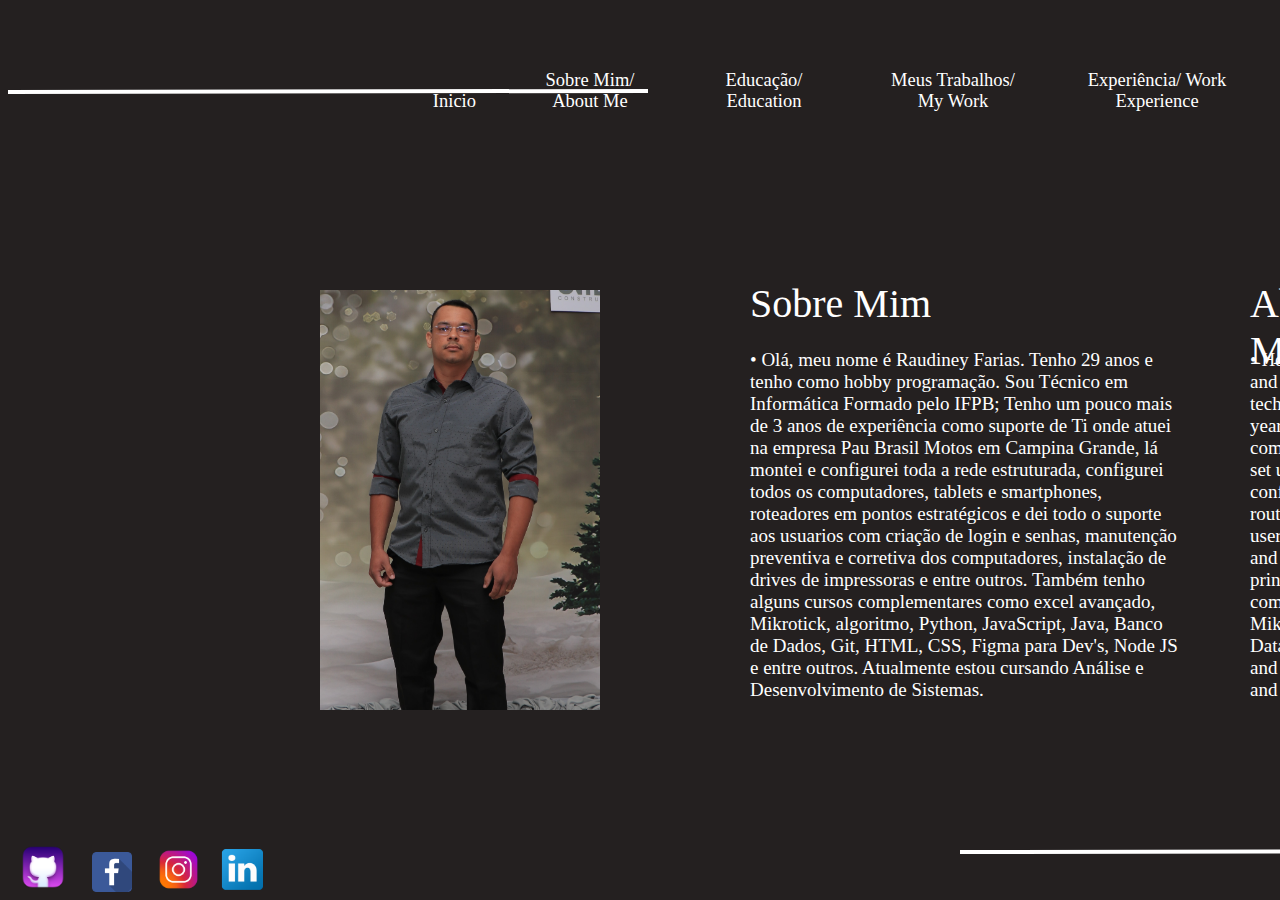
==== about.html @ a568d7b8 "Add files via upload" ====
<!DOCTYPE html>
<html lang="en">
<head>
    <meta charset="UTF-8">
    <meta name="viewport" content="width=device-width, initial-scale=1.0">
    <title>Sobre mim /About Me </title>
    <link rel="stylesheet" type="text/css" href="main.css" media="screen" />
</head>
<body>
    <nav class="menu">
        <ul>
            <li id="Inicio"><a href="index.html">Inicio</a></li>
            <li id = "about"><a href="about.html">Sobre Mim/ About Me</a></li>
            <li id="education"><a href="education.html">Educação/ Education</a></li>
            <li id="myWork" ><a href="myWork.html">Meus Trabalhos/ My Work</a></li>
            <li id="experience"><a href="experience.html">Experiência/ Work Experience</a></li>
        </ul>
    </nav>

    <p id="sobreMim">• Olá, meu nome é Raudiney Farias. Tenho 29 anos e tenho como hobby programação. Sou Técnico em Informática Formado pelo IFPB; Tenho um pouco mais de 3 anos de experiência como suporte de Ti onde atuei na empresa Pau Brasil Motos em Campina Grande, lá montei e configurei toda a rede estruturada, configurei todos os computadores, tablets e smartphones, roteadores em pontos estratégicos e dei todo o suporte aos usuarios com criação de login e senhas, manutenção preventiva e corretiva dos computadores, instalação de drives de impressoras e entre outros. Também tenho alguns cursos complementares como excel avançado, Mikrotick, algoritmo, Python, JavaScript, Java, Banco de Dados, Git, HTML, CSS, Figma para Dev's, Node JS e entre outros. Atualmente estou cursando Análise e Desenvolvimento de Sistemas.</p>

    <p id="aboutMe">• Hello, my name is Raudiney Farias. I'm 29 years old and my hobby is programming. I am a computer technician graduated from IFPB; I have a little over 3 years of experience as IT support where I worked at the company Pau Brasil Motos in Campina Grande, there I set up and configured the entire structured network, configured all computers, tablets and smartphones, routers at strategic points and gave all the support for users with creating logins and passwords, preventive and corrective maintenance of computers, installation of printer drivers, among others. I also have some complementary courses such as advanced excel, Mikrotick, algorithm, Python, JavaScript, Java, Database, Git, HTML, CSS, Figma for Dev's, Node JS and others. I am currently studying Systems Analysis and Development.</p>

    <img src="Fotos portifolio/Raudiney.jpg" alt="perfil" id="imagemRaudiney">
    <div id="tituloSobre">Sobre Mim</div>
    <div id="tituloAbout">About Me</div>

    <div class="line-div"></div>
    <div class="line-div2"></div>

    <a href="https://github.com/RaudineyFarias" target="_blank"><img src="github_icon.ico" alt="GitHub" id="github" ></a>
    <img src="facebook_icon.ico" alt="Facebook" id="facebook">
    <a href="https://www.instagram.com/raudineyfarias/" target="_blank"><img src="instagram_icon.ico" alt="Instagram" id="instagram"></a>
    <a href="https://www.linkedin.com/in/raudiney-farias-337247237/" target="_blank"><img src="linkedin_icon.ico" alt="Linkedin" id="linkedin"></a>
    
</body>
</html>
---- main.css ----
:root{
  margin: 0;
  padding: 0;
  background-color: #242020;
  font-size: 65,2%;
}


.nome {
  width: 768px;
  height: 93px;

}
.container {
  display: flex;
  flex-wrap: wrap; /* Permite que os itens se quebrem em uma nova linha */
  justify-content: space-around; /* Distribui os itens com espaço ao redor */
}

.item {
  flex: 1 1 200px; /* Item flexível com um tamanho mínimo de 200px */
  margin: 10px;
}

.nome .text-wrapper {
  position: fixed;
  width: 768px;
  top: 480px;
  left: 570px;
  font-family: 'Zen Dots';
  font-weight: 400;
  color: #ffffff;
  font-size: 64px;
  letter-spacing: 0;
  line-height: normal;
}
.portifolio {
  width: 450px;
  height: 46px;
}

.portifolio .text-wrapper {
  position: fixed;
  width: 450px;
  top: 450px;
  left: 570px;
  font-family: "Zen Dots";
  font-weight: 400;
  color: #ffffff;
  font-size: 32px;
  letter-spacing: 0;
  line-height: normal;
}


nav {
  padding: 10px 0; /* Espaçamento ao redor do menu */
  text-align: right; /* Centraliza o menu horizontalmente */
  color: white;
  position: relative;
  top: 40px;
  font-family: 'Zen Antique';
}

/*LInha Superior alinhada com o menu*/
.line-div {
  width: 50%;
  position: absolute;
  top: 90px;
  border: 2px solid #fff;
  box-sizing: border-box;
  height: 2px;
  transform: rotate(-0.1deg);
  transform-origin: 0 0;
  }


/*Linha Inferior*/
.line-div2 {
  width: 50%;
  position: absolute;
  top: 850px;
  left: 960px;
  border: 2px solid #fff;
  box-sizing: border-box;
  height: 2px;
  transform: rotate(-0.1deg);
  transform-origin: 0 0;
  }  

/* Remove bullets da lista */
.menu {
  list-style-type: none;
  padding: 0;
  margin: 10px;
}

@media (max-width: 768px) {
  .menu ul {
      flex-direction: column; /* Altera para uma coluna */
      align-items: center; /* Alinha itens no centro */
  }
  .menu li {
    padding: 10px 0;
  }
  
}

/* Exibe os itens lado a lado */
.menu li {
  display: inline-block;
  margin-right: 10px; /* Espaçamento entre os itens */
}

/* Último item sem margem direita */
.menu li:last-child {
  margin-right: 10px;
}

/* Estilização dos links */
.menu a {
  display: inline-block;
  padding: 14px 20px;
  font-size: 18.5px;
  text-decoration: none;
  color: white;
  font-family:'Zen Antique';
}

/* Alterar a cor ao passar o mouse */
.menu a:hover {
  background-color: #575757;
}
#inicio{
  width: 190px;
  height: 90px;
  text-align: center;
}
#myWork{
  width: 190px;
  height: 90px;
  text-align: center;

}
#experience{
  width: 190px;
  height: 80px;
  text-align: center;

}
#education{
  width: 160px;
  height: 80px;
  text-align: center;
}

#about{
  width: 160px;
  height: 80px;
  text-align: center;

}

#cover{
  width: 160px;
  height: 80px;
  text-align: center;

}

#home{
  position: absolute;
  top: 0px;
  width: 50px;
  height: 50px;
  background-color: white;
}

#github{
  position: relative;
  top: 720px;
  right: 10px;
  left: 10px;
  width: 50px;
  height: 50px;

}
#facebook{
  position: relative;
  top: 720px;
  left: 30px;
  width: 40px;
  height: 40px;
} 

#instagram{
  position: relative;
  top: 720px;
  left: 50px;
  right: 10px;
  width: 45px;
  height: 45px;
}

#linkedin{
  position: relative;
  top: 720px;
  left: 65px;
  right: 10px;
  width: 45px;
  height: 45px;
}

#sobreMim {
  width: 428px;
  height: 410px;
  position: absolute;
  left: 750px;
  top: 330px;
  font-size: 19px;
  font-family: 'Zen Antique';
  color: white;
  text-align: left;
  display: inline-block;

  }
#aboutMe {
    width: 428px;
    height: 410px;
    position: absolute;
    top: 330px;
    left: 1250px;
    font-size: 19px;
    font-family: 'Zen Antique';
    color: white;
    text-align: left;
    display: inline-block;
  
  } 
#imagemRaudiney{
  position: absolute;
  top: 290px;
  left: 320px;
  height: 420px;
  width: 280px;
}   

#tituloAbout{
  position: absolute;
  top: 280px;
  left: 1250px;
  color: white;
  font-size: 40px;
  font-family: 'Zen Antique';

}

#tituloSobre{
  position: absolute;
  top: 280px;
  left: 750px;
  color: white;
  font-size: 40px;
  font-family: 'Zen Antique';
}

#cursos{
  color: white;
  font-size: 20.1px;
  position: absolute;
  left: 1045px;
  top: 260px;
  font-family: 'Zen Antique';
}
#tituloCursos{
  color: white;
  font-size: 24.5px;
  font-family: 'Zen Antique';
  position: absolute;
  left: 1057px;
  top: 190px;

}
#tituloEducacao{
  
  font-size: 46px;
  position: absolute;
  top: 180px;
  left: 125px;
  font-family: 'Zen Antique';
  color: white;
}

/* Escolaridade IFPB */
#cursoIFPB{
  color: white;
  position: absolute;
  top: 280px;
  left: 125px;
  font-family: 'Zen Antique';
  font-size: 20.5px;
  position: absolute;
  left: 125px;
  width: 600px
}

#escolaIFPB{
  color: white;
  left: 125px;
  font-family: 'Zen Antique';
  font-size: 15.6px;
  position: absolute;
  top: 340px;
  width: 600px

}

#conteudoIFPB{
  color: white;
  left: 100px;
  font-family: 'Zen Antique';
  font-size: 14.6px;
  position: absolute;
  top: 380px;
  width: 600px

}

/* Escolaridade Uniasselvi */
#cursoUniasselvi{
  color: white;
  position: absolute;
  top: 480px;
  left: 125px;
  font-family: 'Zen Antique';
  font-size: 20.5px;
  position: absolute;
  left: 125px;
  width: 600px
}

#escolaUniasselvi{
  color: white;
  left: 125px;
  font-family: 'Zen Antique';
  font-size: 15.6px;
  position: absolute;
  top: 540px;
  width: 600px

}

#conteudoUniasselvi{
  color: white;
  left: 100px;
  font-family: 'Zen Antique';
  font-size: 14.6px;
  position: absolute;
  top: 570px;
  width: 600px

}  



/* experience */

#tituloExperience{
  color: white;
  font-family: 'Zen Antique';
  font-size: 46px;
  position: absolute;
  top: 220px;
  left: 1050px;

}

#empresa{
  color: white;
  font-family: 'Zen Antique';
  font-size: 26.5px;
  position: absolute;
  top: 420px;
  left: 1050px;
}

#experiencia{
  color: white;
  font-family: 'Zen Antique';
  font-size: 18.5px;
  position: absolute;
  top: 465px;
  left: 1050px;
}
#raudineyRack{
  position: absolute;
  top: 220px;
  left: 320px;
  height: 600px;
  width: 420px;
}


/* MEus TRabalhos */
#tituloWork{
  color: white;
  font-family: 'Zen Antique';
  font-size: 46px;
  position: absolute;
  top: 180px;
  left: 700px;
}

#tituloWork2{

  color: white;
  font-family: 'Zen Antique';
  font-size: 18.5px;
  position: absolute;
  top: 260px;
  left: 350px;
}
#imagemCabosRack{
  position: absolute;
  top: 350px;
  left: 120px;
  height: 380px;
  width: 320px;
}
#imagemMontagem{
  position: absolute;
  top: 350px;
  left: 540px;
  height: 390px;
  width: 320px;
}
#racktraseira{
  position: absolute;
  top: 350px;
  left: 990px;
  height: 380px;
  width: 320px;
}

#frenteRack{
  position: absolute;
  top: 350px;
  left: 1450px;
  height: 380px;
  width: 320px;
}

#seta_verde{
  position: absolute;
  top: 770px;
  left: 1750px;
  right: 10px;
  color: white;
}

#zabbix{
  position: absolute;
  top: 120px;
  left: 200px;
  height: 380px;
  width: 620px;
}

#zabbixEgrafana{
  position: absolute;
  top: 550px;
  left: 200px;
  height: 380px;
  width: 620px;

}

#raudSistemas{
  position: absolute;
  top: 120px;
  left: 930px;
  height: 380px;
  width: 620px;
}

#raudSistemas2{
  position: absolute;
  top: 550px;
  left: 930px;
  height: 380px;
  width: 620px;
}

#titulo1{
  color: white;
  font-family: 'Zen Antique';
  font-size: 26px;
  position: absolute;
  top: 30px;
  left: 220px;
}

#titulo2{
  color: white;
  font-family: 'Zen Antique';
  font-size: 26px;
  position: absolute;
  top: 30px;
  left: 940px;
}
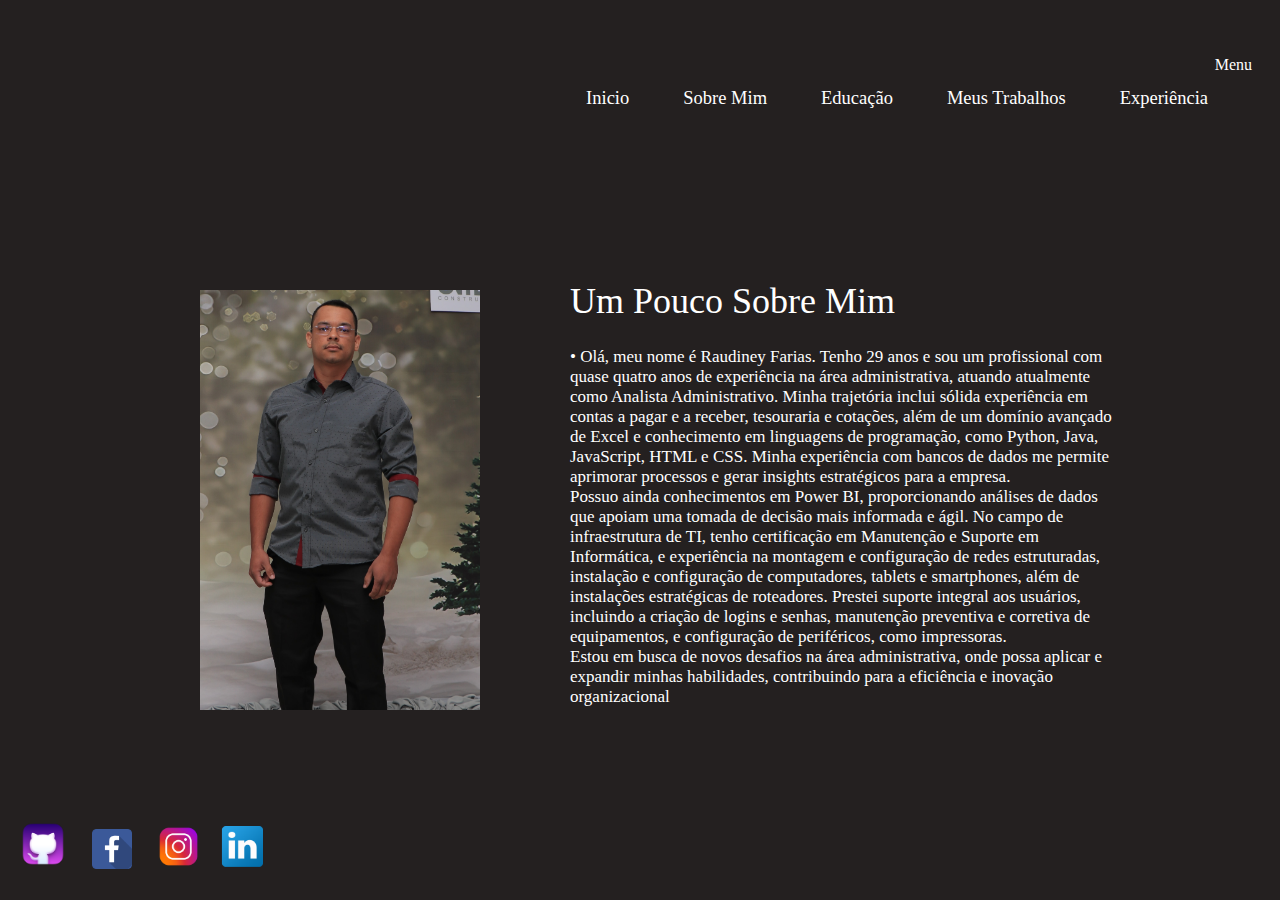
==== commit ade7db75: "Update about.html" ====
--- a/about.html
+++ b/about.html
@@ -3,30 +3,47 @@
 <head>
     <meta charset="UTF-8">
     <meta name="viewport" content="width=device-width, initial-scale=1.0">
-    <title>Sobre mim /About Me </title>
+    <title>Sobre mim</title>
     <link rel="stylesheet" type="text/css" href="main.css" media="screen" />
+    <style>
+        a {text-decoration: none;} 
+        a{
+            color: white;
+        }
+        </STYLE>
 </head>
 <body>
     <nav class="menu">
         <ul>
-            <li id="Inicio"><a href="index.html">Inicio</a></li>
-            <li id = "about"><a href="about.html">Sobre Mim/ About Me</a></li>
-            <li id="education"><a href="education.html">Educação/ Education</a></li>
-            <li id="myWork" ><a href="myWork.html">Meus Trabalhos/ My Work</a></li>
-            <li id="experience"><a href="experience.html">Experiência/ Work Experience</a></li>
+        <li>Menu
+        <ul>
+            <li id="menu2"><a href="index.html">Inicio</a></li>
+            <li id="menu2"><a href="about.html">Sobre Mim</a></li>
+            <li id="menu2"><a href="education.html">Educação</a></li>
+            <li id="menu2" ><a href="myWork.html">Meus Trabalhos</a></li>
+            <li id="menu2"><a href="experience.html">Experiência</a></li>
+            <li id="menu2"></li>
         </ul>
+    </li>
     </nav>
 
-    <p id="sobreMim">• Olá, meu nome é Raudiney Farias. Tenho 29 anos e tenho como hobby programação. Sou Técnico em Informática Formado pelo IFPB; Tenho um pouco mais de 3 anos de experiência como suporte de Ti onde atuei na empresa Pau Brasil Motos em Campina Grande, lá montei e configurei toda a rede estruturada, configurei todos os computadores, tablets e smartphones, roteadores em pontos estratégicos e dei todo o suporte aos usuarios com criação de login e senhas, manutenção preventiva e corretiva dos computadores, instalação de drives de impressoras e entre outros. Também tenho alguns cursos complementares como excel avançado, Mikrotick, algoritmo, Python, JavaScript, Java, Banco de Dados, Git, HTML, CSS, Figma para Dev's, Node JS e entre outros. Atualmente estou cursando Análise e Desenvolvimento de Sistemas.</p>
+    <p id="sobreMim">• Olá, meu nome é Raudiney Farias. Tenho 29 anos e sou um profissional com quase quatro anos de experiência na área administrativa, atuando atualmente como 
+        Analista Administrativo. Minha trajetória inclui sólida experiência em contas a pagar e a receber, tesouraria e cotações, além de um domínio avançado de Excel e conhecimento 
+        em linguagens de programação, como Python, Java, JavaScript, HTML e CSS. Minha experiência com bancos de dados me permite aprimorar processos e gerar insights estratégicos
+        para a empresa.<br/>
 
-    <p id="aboutMe">• Hello, my name is Raudiney Farias. I'm 29 years old and my hobby is programming. I am a computer technician graduated from IFPB; I have a little over 3 years of experience as IT support where I worked at the company Pau Brasil Motos in Campina Grande, there I set up and configured the entire structured network, configured all computers, tablets and smartphones, routers at strategic points and gave all the support for users with creating logins and passwords, preventive and corrective maintenance of computers, installation of printer drivers, among others. I also have some complementary courses such as advanced excel, Mikrotick, algorithm, Python, JavaScript, Java, Database, Git, HTML, CSS, Figma for Dev's, Node JS and others. I am currently studying Systems Analysis and Development.</p>
+        Possuo ainda conhecimentos em Power BI, proporcionando análises de dados que apoiam uma tomada de decisão mais informada e ágil. No campo de infraestrutura de TI, tenho 
+        certificação em Manutenção e Suporte em Informática, e experiência na montagem e configuração de redes estruturadas, instalação e configuração de computadores, tablets e 
+        smartphones, além de instalações estratégicas de roteadores. Prestei suporte integral aos usuários, incluindo a criação de logins e senhas, manutenção preventiva e corretiva 
+        de equipamentos, e configuração de periféricos, como impressoras.<br/>
+        
+        Estou em busca de novos desafios na área administrativa, onde possa aplicar e expandir minhas habilidades, contribuindo para a eficiência e inovação organizacional</p>
 
     <img src="Fotos portifolio/Raudiney.jpg" alt="perfil" id="imagemRaudiney">
-    <div id="tituloSobre">Sobre Mim</div>
-    <div id="tituloAbout">About Me</div>
-
+    <div id="tituloSobre">Um Pouco Sobre Mim</div>
+<!-- 
     <div class="line-div"></div>
-    <div class="line-div2"></div>
+    <div class="line-div2"></div> -->
 
     <a href="https://github.com/RaudineyFarias" target="_blank"><img src="github_icon.ico" alt="GitHub" id="github" ></a>
     <img src="facebook_icon.ico" alt="Facebook" id="facebook">
@@ -34,4 +51,4 @@
     <a href="https://www.linkedin.com/in/raudiney-farias-337247237/" target="_blank"><img src="linkedin_icon.ico" alt="Linkedin" id="linkedin"></a>
     
 </body>
-</html>+</html>
--- a/main.css
+++ b/main.css
@@ -3,6 +3,12 @@
   padding: 0;
   background-color: #242020;
   font-size: 65,2%;
+}
+@media (max-width: 768px) {
+  /* Estilos para tablets e celulares */
+}
+@media (max-width: 480px) {
+  /* Estilos específicos para celulares menores */
 }
 
 
@@ -63,7 +69,7 @@
 }
 
 /*LInha Superior alinhada com o menu*/
-.line-div {
+/* .line-div {
   width: 50%;
   position: absolute;
   top: 90px;
@@ -72,11 +78,11 @@
   height: 2px;
   transform: rotate(-0.1deg);
   transform-origin: 0 0;
-  }
+  } */
 
 
 /*Linha Inferior*/
-.line-div2 {
+/* .line-div2 {
   width: 50%;
   position: absolute;
   top: 850px;
@@ -86,7 +92,7 @@
   height: 2px;
   transform: rotate(-0.1deg);
   transform-origin: 0 0;
-  }  
+  }   */
 
 /* Remove bullets da lista */
 .menu {
@@ -212,56 +218,37 @@
 }
 
 #sobreMim {
-  width: 428px;
+  width: 550px;
   height: 410px;
   position: absolute;
-  left: 750px;
+  left: 570px;
   top: 330px;
-  font-size: 19px;
+  font-size: 17px;
   font-family: 'Zen Antique';
   color: white;
   text-align: left;
   display: inline-block;
 
   }
-#aboutMe {
-    width: 428px;
-    height: 410px;
-    position: absolute;
-    top: 330px;
-    left: 1250px;
-    font-size: 19px;
-    font-family: 'Zen Antique';
-    color: white;
-    text-align: left;
-    display: inline-block;
-  
-  } 
+
 #imagemRaudiney{
   position: absolute;
   top: 290px;
-  left: 320px;
+  left: 200px;
   height: 420px;
   width: 280px;
 }   
 
-#tituloAbout{
+
+
+#tituloSobre{
   position: absolute;
   top: 280px;
-  left: 1250px;
-  color: white;
-  font-size: 40px;
-  font-family: 'Zen Antique';
-
-}
-
-#tituloSobre{
-  position: absolute;
-  top: 280px;
-  left: 750px;
-  color: white;
-  font-size: 40px;
-  font-family: 'Zen Antique';
+  left: 570px;
+  color: white;
+  font-size: 36px;
+  font-family: 'Zen Antique';
+  width: 550px;
 }
 
 #cursos{
@@ -381,7 +368,8 @@
   font-size: 26.5px;
   position: absolute;
   top: 420px;
-  left: 1050px;
+  left: 850px;
+  width: 500px;
 }
 
 #experiencia{
@@ -390,12 +378,13 @@
   font-size: 18.5px;
   position: absolute;
   top: 465px;
-  left: 1050px;
+  left: 850px;
+  width: 500px;
 }
 #raudineyRack{
   position: absolute;
   top: 220px;
-  left: 320px;
+  left: 220px;
   height: 600px;
   width: 420px;
 }
@@ -507,4 +496,4 @@
   position: absolute;
   top: 30px;
   left: 940px;
-}+}
